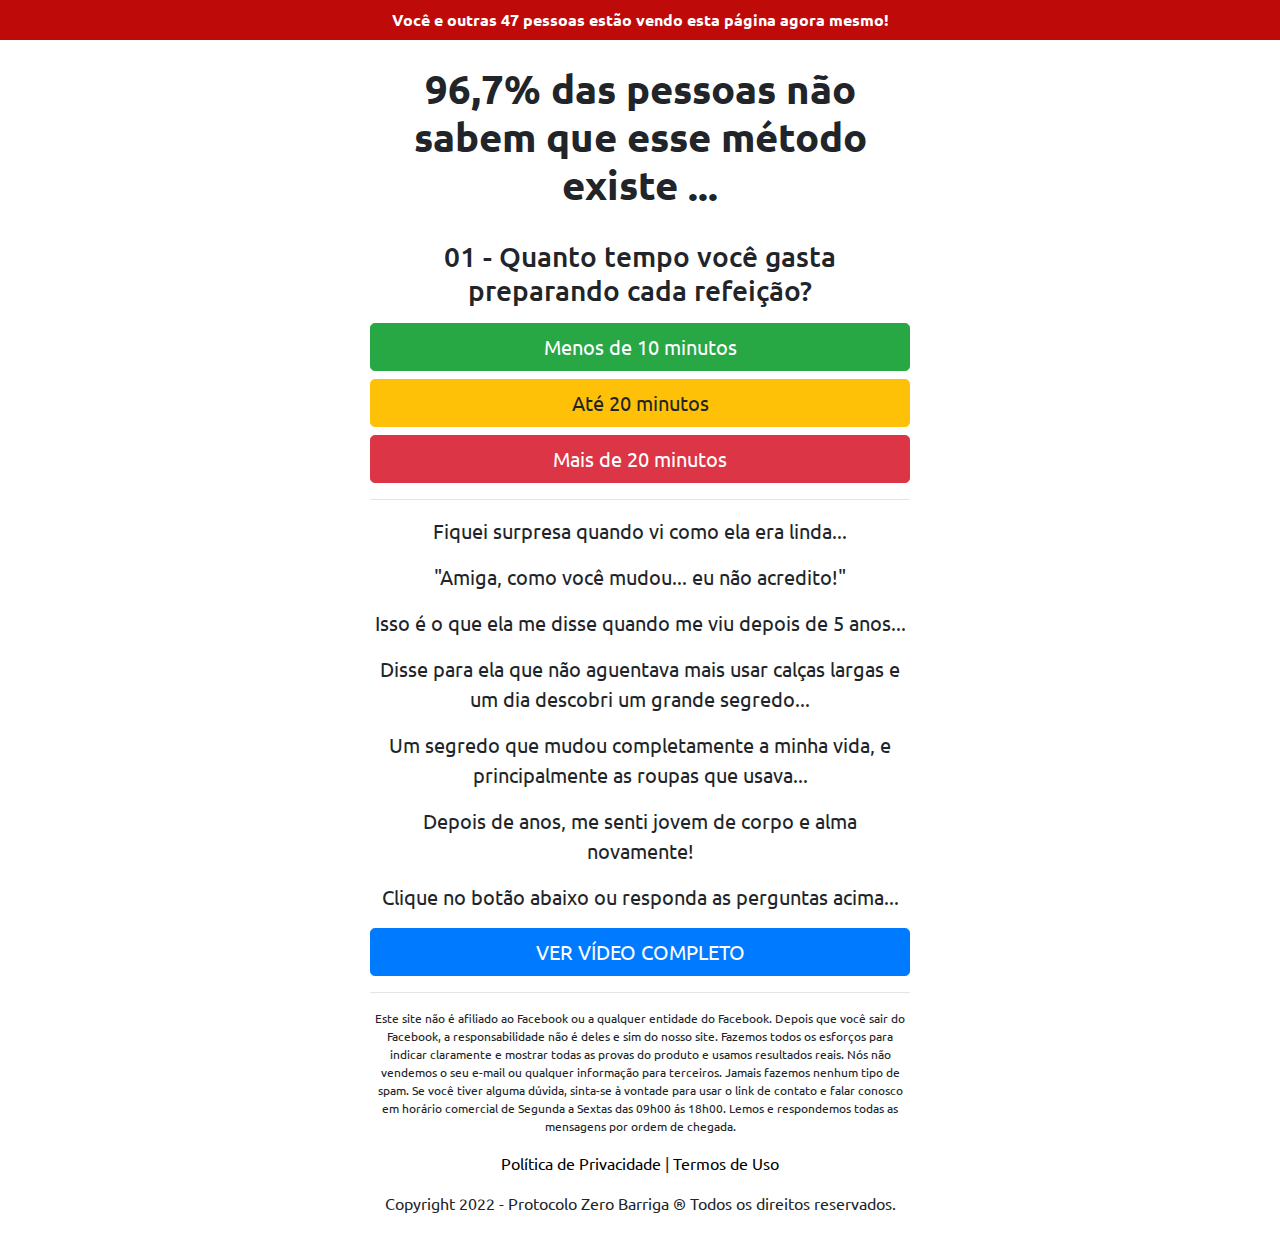
==== quiz/index.html @ a933c8aa "update link privacidade" ====
<!DOCTYPE html>
<html lang="pt-br">
  <head>
    <meta charset="utf-8">
    <meta name="viewport" content="width=device-width, initial-scale=1, shrink-to-fit=no">
    <link rel="stylesheet" href="https://stackpath.bootstrapcdn.com/bootstrap/4.1.3/css/bootstrap.min.css">
    <link rel="stylesheet" href="https://fonts.googleapis.com/css2?family=Ubuntu&display=swap">
    <link rel="shortcut icon" href="https://queimade3semanas.com/files/favicon.ico">
    <title>Quiz Protocolo Zero Barriga</title>
    <style>
      body {
        font-family: 'Ubuntu', sans-serif;
      }
      h1 {
        font-weight: bold;
      }
      nav {
        background-color: #BF0A0A;
      }
      span {
        font-weight: bold;
        color: white;
      }
      .smal {
        font-size: 12px;
      }
      .cpi {
        font-size: 20px;
      }
      .hide {
        display: none;
      }
    </style>
  </head>
  <body>
    <nav class="navbar justify-content-center text-center">
      <span>
        Você e outras 47 pessoas estão vendo esta página agora mesmo!
      </span>
    </nav>
    <div class="container py-4">
      <div class="row justify-content-center">
        <div class="col-lg-6 text-center">
          <h1>96,7% das pessoas não sabem que esse método existe ...</h1>
          <br>
          <div id="p1">
            <h3>01 - Quanto tempo você gasta preparando cada refeição?</h3>
            <button onclick="next2()" class="btn btn-success btn-lg btn-block mt-3">Menos de 10 minutos</button>
            <button onclick="next2()" class="btn btn-warning btn-lg btn-block">Até 20 minutos</button>
            <button onclick="next2()" class="btn btn-danger btn-lg btn-block">Mais de 20 minutos</button>            
          </div>
          <div id="p2" class="hide">
            <h3>02 - Com que frequência você se exercita?</h3>
            <button onclick="next3()" class="btn btn-success btn-lg btn-block mt-3">3-5 Vezes por semana</button>            
            <button onclick="next3()" class="btn btn-warning btn-lg btn-block">1-2 Vezes por semana</button>
            <button onclick="next3()" class="btn btn-danger btn-lg btn-block">Raramente</button>
          </div>
          <div id="p3" class="hide">
            <h3>03 - Como você descreveria seu nível de energia durante o dia?</h3>
            <button onclick="next4()" class="btn btn-success btn-lg btn-block mt-3">Estável</button>
            <button onclick="next4()" class="btn btn-danger btn-lg btn-block">Cansada(o) o dia todo</button>
            <button onclick="next4()" class="btn btn-warning btn-lg btn-block">Cansada(o) durante à tarde</button>
          </div>
          <hr>
          <div id="copy" class="mt-3">
            <p class="cpi">Fiquei surpresa quando vi como ela era linda...</p>
            <p class="cpi">"Amiga, como você mudou... eu não acredito!"</p>
            <p class="cpi">Isso é o que ela me disse quando me viu depois de 5 anos...</p>
            <p class="cpi">Disse para ela que não aguentava mais usar calças largas e um dia descobri um grande segredo...</p>
            <p class="cpi">Um segredo que mudou completamente a minha vida, e principalmente as roupas que usava...</p>
            <p class="cpi">Depois de anos, me senti jovem de corpo e alma novamente!</p>
            <p class="cpi">Clique no botão abaixo ou responda as perguntas acima...</p>
            <button onclick="next4()" class="btn btn-primary btn-lg btn-block">VER VÍDEO COMPLETO</button>
          </div>
          <hr>
          <p class="mt-3 smal">Este site não é afiliado ao Facebook ou a qualquer entidade do Facebook.</b> Depois que você sair do
          Facebook, a responsabilidade não é deles e sim do nosso site. Fazemos todos os esforços para indicar
          claramente e mostrar todas as provas do produto e usamos resultados reais. Nós não vendemos o seu
          e-mail ou qualquer informação para terceiros. Jamais fazemos nenhum tipo de spam. Se você tiver
          alguma dúvida, sinta-se à vontade para usar o link de contato e falar conosco em horário comercial
          de Segunda a Sextas das 09h00 ás 18h00. Lemos e respondemos todas as mensagens por ordem de chegada.</p>
          <p><a href="https://oficialprotocolozerobarriga.com/privacidade" style="color: black;">Política de Privacidade</a> | <a href="https://oficialprotocolozerobarriga.com/termos" style="color: black;">Termos de Uso</a></p>
          <p>Copyright 2022 - Protocolo Zero Barriga ® Todos os direitos reservados.</p>
        </div>
      </div>
    </div>
    <script>
      function next2() {
        document.getElementById("p1").classList.add("hide")
        document.getElementById("p2").classList.remove("hide")
      }
      function next3() {
        document.getElementById("p2").classList.add("hide")
        document.getElementById("p3").classList.remove("hide")
      }
      function next4() {
        location.href="https://oficialprotocolozerobarriga.com" // SEU LINK AQUI
      }
    </script>
    <script src="https://code.jquery.com/jquery-3.3.1.slim.min.js"></script>
    <script src="https://cdnjs.cloudflare.com/ajax/libs/popper.js/1.14.3/umd/popper.min.js"></script>
    <script src="https://stackpath.bootstrapcdn.com/bootstrap/4.1.3/js/bootstrap.min.js"></script>
  </body>
</html>
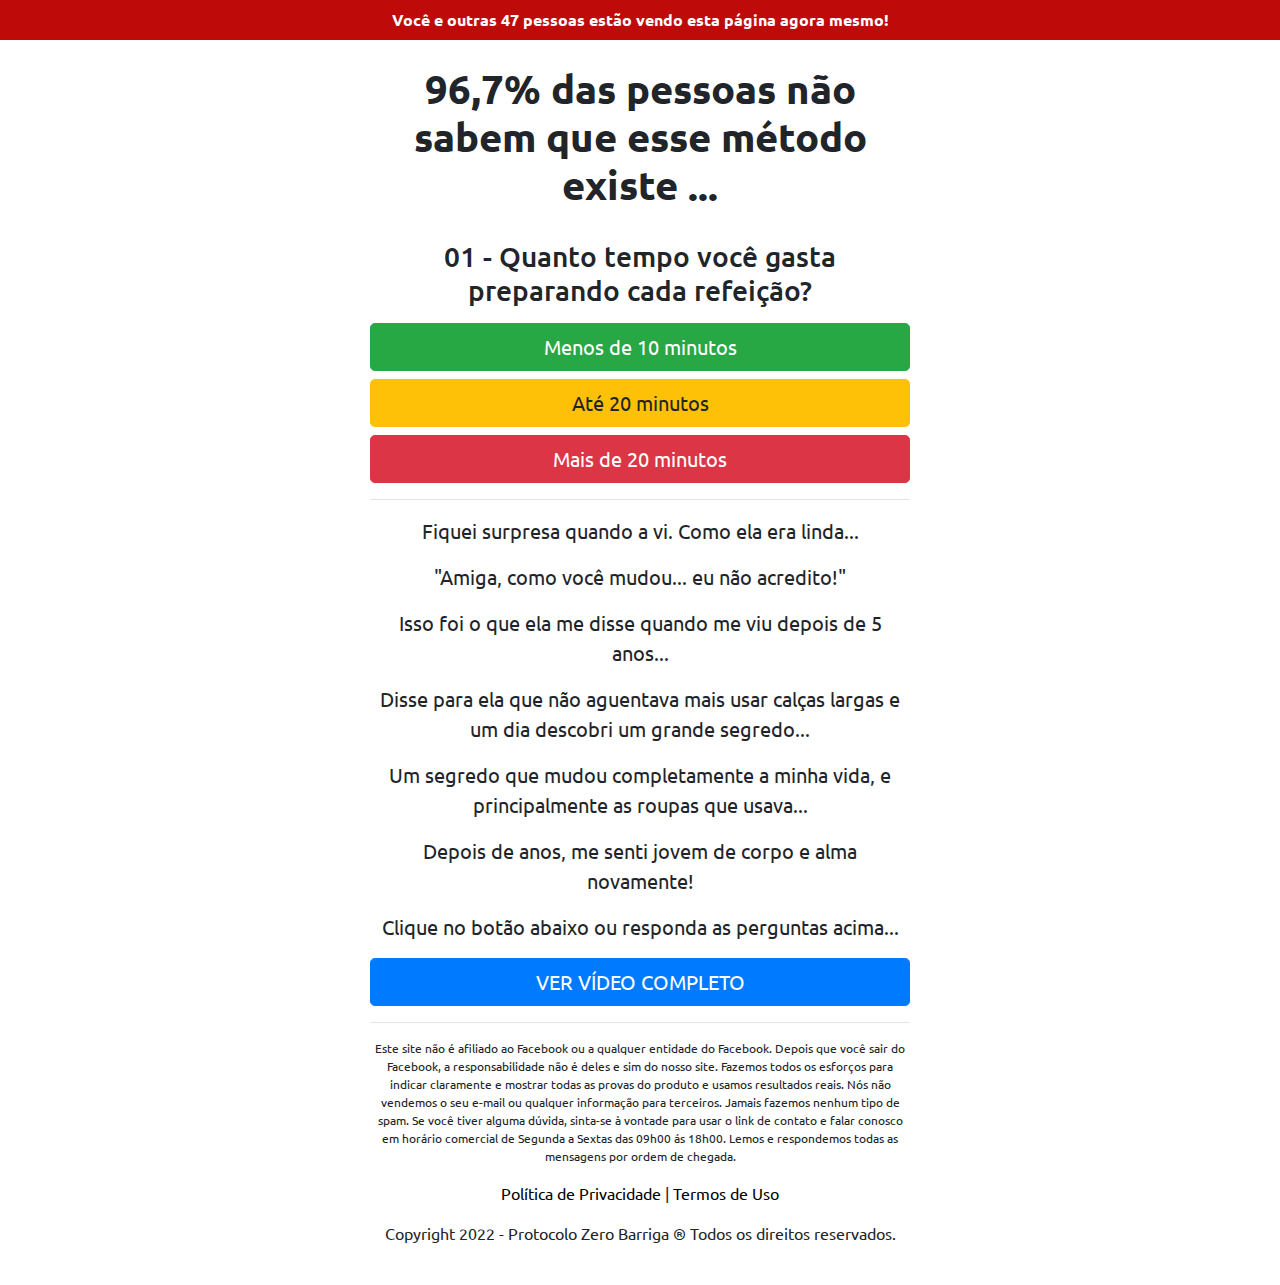
==== commit 0fc83410: "quiz completed" ====
--- a/quiz/index.html
+++ b/quiz/index.html
@@ -50,22 +50,22 @@
             <button onclick="next2()" class="btn btn-danger btn-lg btn-block">Mais de 20 minutos</button>            
           </div>
           <div id="p2" class="hide">
-            <h3>02 - Com que frequência você se exercita?</h3>
-            <button onclick="next3()" class="btn btn-success btn-lg btn-block mt-3">3-5 Vezes por semana</button>            
-            <button onclick="next3()" class="btn btn-warning btn-lg btn-block">1-2 Vezes por semana</button>
-            <button onclick="next3()" class="btn btn-danger btn-lg btn-block">Raramente</button>
+            <h3>02 - Como você descreveria seu nível de energia durante o dia?</h3>
+            <button onclick="next3()" class="btn btn-success btn-lg btn-block mt-3">Estável</button>
+            <button onclick="next3()" class="btn btn-warning btn-lg btn-block">Cansada(o) durante à tarde</button>
+            <button onclick="next3()" class="btn btn-danger btn-lg btn-block">Cansada(o) o dia todo</button>
           </div>
           <div id="p3" class="hide">
-            <h3>03 - Como você descreveria seu nível de energia durante o dia?</h3>
-            <button onclick="next4()" class="btn btn-success btn-lg btn-block mt-3">Estável</button>
-            <button onclick="next4()" class="btn btn-danger btn-lg btn-block">Cansada(o) o dia todo</button>
-            <button onclick="next4()" class="btn btn-warning btn-lg btn-block">Cansada(o) durante à tarde</button>
+            <h3>03 - Com que frequência você se exercita?</h3>
+            <button onclick="next4()" class="btn btn-success btn-lg btn-block mt-3">3-5 Vezes por semana</button>            
+            <button onclick="next4()" class="btn btn-warning btn-lg btn-block">1-2 Vezes por semana</button>
+            <button onclick="next4()" class="btn btn-danger btn-lg btn-block">Raramente</button>
           </div>
           <hr>
           <div id="copy" class="mt-3">
-            <p class="cpi">Fiquei surpresa quando vi como ela era linda...</p>
+            <p class="cpi">Fiquei surpresa quando a vi. Como ela era linda...</p>
             <p class="cpi">"Amiga, como você mudou... eu não acredito!"</p>
-            <p class="cpi">Isso é o que ela me disse quando me viu depois de 5 anos...</p>
+            <p class="cpi">Isso foi o que ela me disse quando me viu depois de 5 anos...</p>
             <p class="cpi">Disse para ela que não aguentava mais usar calças largas e um dia descobri um grande segredo...</p>
             <p class="cpi">Um segredo que mudou completamente a minha vida, e principalmente as roupas que usava...</p>
             <p class="cpi">Depois de anos, me senti jovem de corpo e alma novamente!</p>
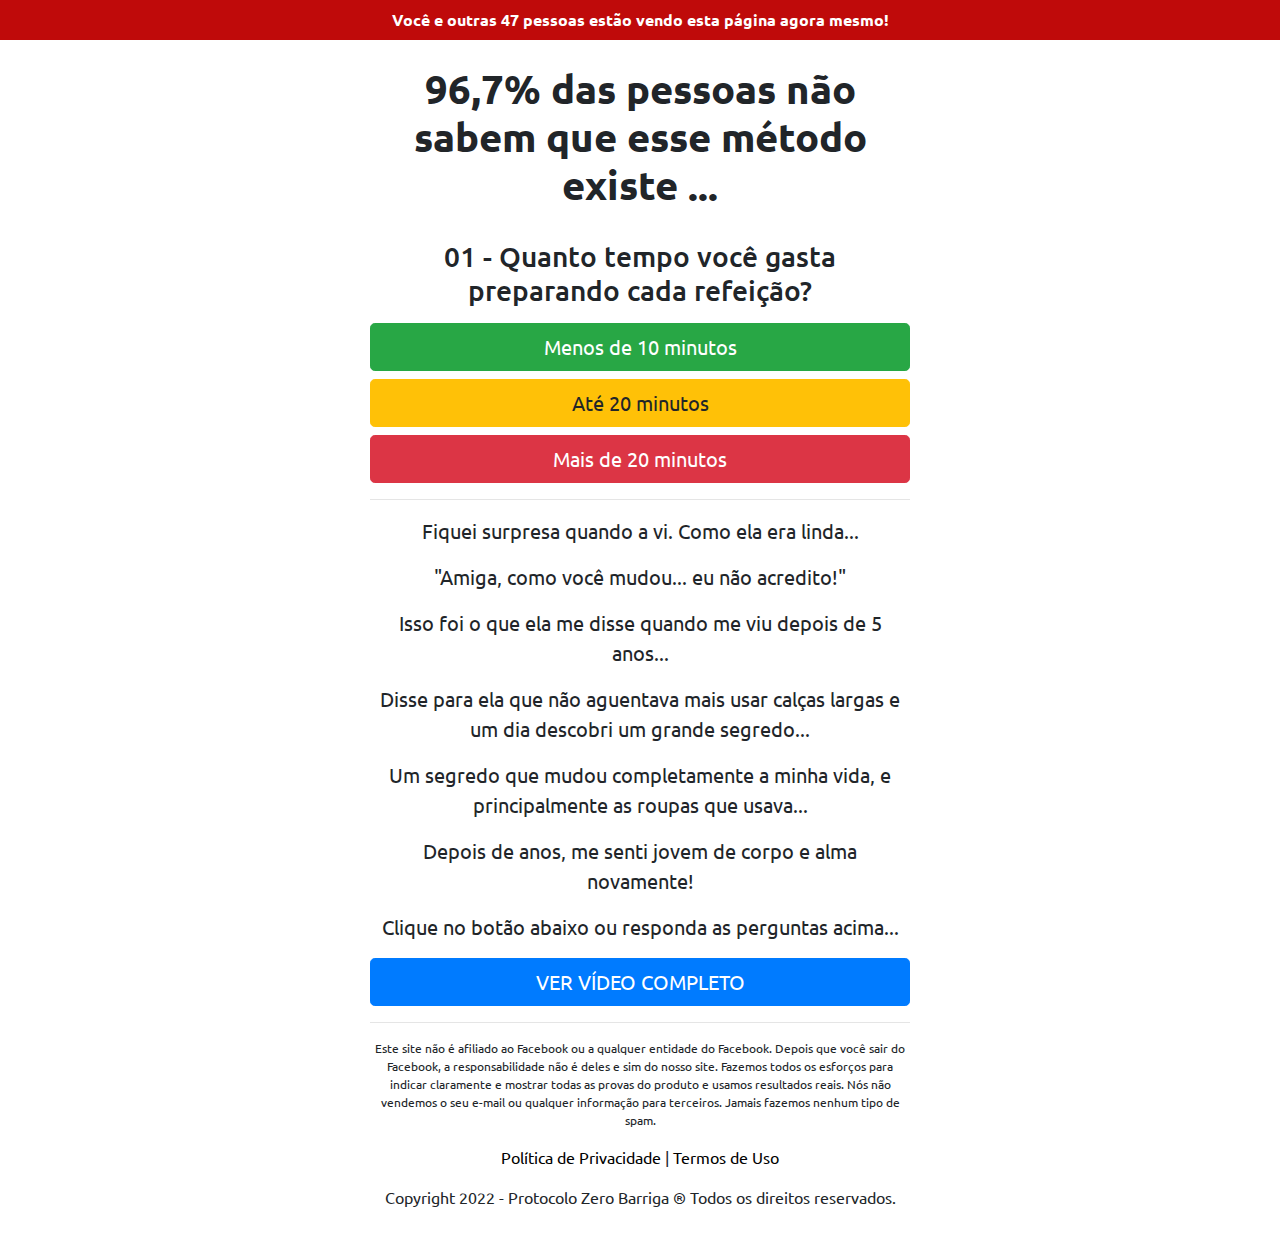
==== commit c003fefb: "updated quiz. Removed contact information" ====
--- a/quiz/index.html
+++ b/quiz/index.html
@@ -76,9 +76,7 @@
           <p class="mt-3 smal">Este site não é afiliado ao Facebook ou a qualquer entidade do Facebook.</b> Depois que você sair do
           Facebook, a responsabilidade não é deles e sim do nosso site. Fazemos todos os esforços para indicar
           claramente e mostrar todas as provas do produto e usamos resultados reais. Nós não vendemos o seu
-          e-mail ou qualquer informação para terceiros. Jamais fazemos nenhum tipo de spam. Se você tiver
-          alguma dúvida, sinta-se à vontade para usar o link de contato e falar conosco em horário comercial
-          de Segunda a Sextas das 09h00 ás 18h00. Lemos e respondemos todas as mensagens por ordem de chegada.</p>
+          e-mail ou qualquer informação para terceiros. Jamais fazemos nenhum tipo de spam.</p>
           <p><a href="https://oficialprotocolozerobarriga.com/privacidade" style="color: black;">Política de Privacidade</a> | <a href="https://oficialprotocolozerobarriga.com/termos" style="color: black;">Termos de Uso</a></p>
           <p>Copyright 2022 - Protocolo Zero Barriga ® Todos os direitos reservados.</p>
         </div>
